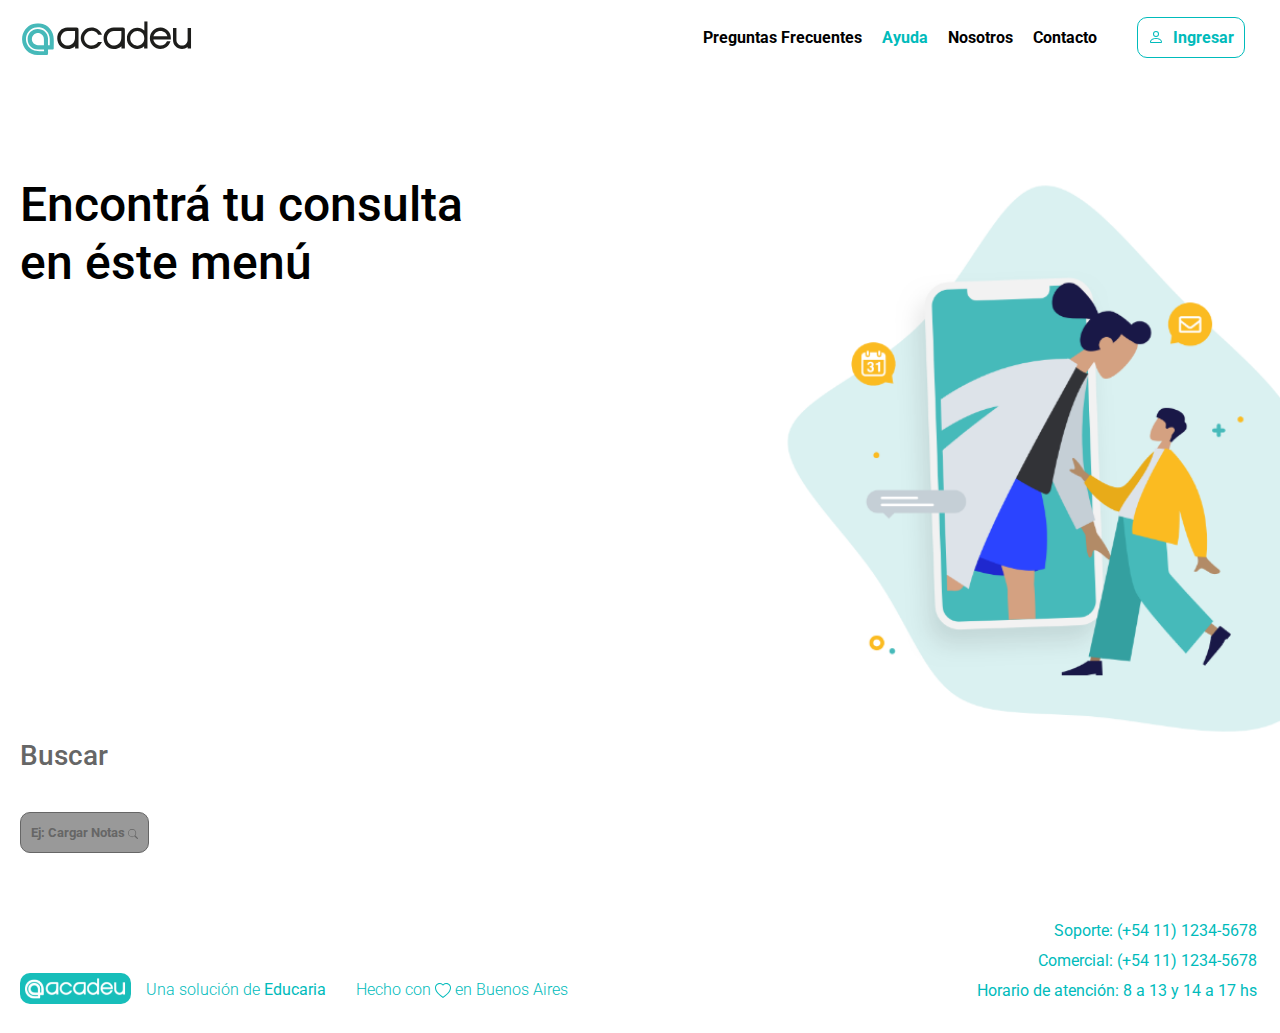
==== pages/ayuda.html @ bf4d594b "repositorio local" ====
<!DOCTYPE html>
    <html lang="es">
    <head>
        <meta charset="UTF-8">
        <meta name="viewport" content="width=device-width, initial-scale=1.0">
        <link href="https://cdn.jsdelivr.net/npm/bootstrap@5.3.3/dist/css/bootstrap.min.css" rel="stylesheet" integrity="sha384-QWTKZyjpPEjISv5WaRU9OFeRpok6YctnYmDr5pNlyT2bRjXh0JMhjY6hW+ALEwIH" crossorigin="anonymous">
        <link rel="stylesheet" href="../css/style.css">
        <title>Acadeu</title>
    </head>
    <body>
    <header>
        <nav class="navegable">
            <div>
                <a href="../index.html">
                    <img src="../assets/isologo-blanco.png" alt="isologo" class="isologo-blanco">
                </a>
            </div>
            <ul>
                <li>
                    <a class="nav-ayuda" href= "./preguntas-frecuentes.html">Preguntas Frecuentes</a>
                </li>
                <li>
                    <a class="nav-ayuda-1" href="./ayuda.html">Ayuda</a>
                </li>
                <li>
                    <a class="nav-ayuda" href="./nosotros.html">Nosotros</a>
                </li>
                <li>
                    <a class="nav-ayuda" href="./contacto.html">Contacto</a>
                </li>
                <li>
                    <a class="ingresar-cont" href="#"><svg xmlns="http://www.w3.org/2000/svg" width="16" height="16" fill="currentColor" class="person-1" viewBox="0 0 16 16">
                        <path d="M8 8a3 3 0 1 0 0-6 3 3 0 0 0 0 6m2-3a2 2 0 1 1-4 0 2 2 0 0 1 4 0m4 8c0 1-1 1-1 1H3s-1 0-1-1 1-4 6-4 6 3 6 4m-1-.004c-.001-.246-.154-.986-.832-1.664C11.516 10.68 10.289 10 8 10s-3.516.68-4.168 1.332c-.678.678-.83 1.418-.832 1.664z"/>
                    </svg> Ingresar</a>
                </li>
            </ul>
        </nav>
    </header>
    <main>
        <section class="main-ayuda">
            <div>
                <h1 class="h1-ayuda">Encontrá tu consulta <br> en éste menú</h1>
            </div>
            <div>
                <img src="../assets/ilustracion-ayuda.png" alt="ilustración ayuda" class="ilustracion-ayuda">
            </div>
        </section>
        <section>
            <div>
                <h3 class="h3-buscar">Buscar</h3>
                <button class="button-opcion-ayuda">Ej: Cargar Notas <svg xmlns="http://www.w3.org/2000/svg" width="16" height="16" fill="currentColor" class="lupa" viewBox="0 0 16 16">
                    <path d="M11.742 10.344a6.5 6.5 0 1 0-1.397 1.398h-.001q.044.06.098.115l3.85 3.85a1 1 0 0 0 1.415-1.414l-3.85-3.85a1 1 0 0 0-.115-.1zM12 6.5a5.5 5.5 0 1 1-11 0 5.5 5.5 0 0 1 11 0"/>
                </svg></button>
            </div>
        </section>
    </main>
    <footer>
        <div class="footer-content">
            <img src="../assets/isologo-acadeu.png" alt="isologo" class="isologo-footer">
            <p class="text-footer">Una solución de <strong>Educaria</strong></p>
            <p class="text-footer">Hecho con <svg xmlns="http://www.w3.org/2000/svg" width="16" height="16" fill="currentColor" class="bi bi-heart" viewBox="0 0 16 16"><path d="m8 2.748-.717-.737C5.6.281 2.514.878 1.4 3.053c-.523 1.023-.641 2.5.314 4.385.92 1.815 2.834 3.989 6.286 6.357 3.452-2.368 5.365-4.542 6.286-6.357.955-1.886.838-3.362.314-4.385C13.486.878 10.4.28 8.717 2.01zM8 15C-7.333 4.868 3.279-3.04 7.824 1.143q.09.083.176.171a3 3 0 0 1 .176-.17C12.72-3.042 23.333 4.867 8 15"/></svg> en Buenos Aires</p>
        </div>
        <div>
            <li class="li-1">Soporte: (+54 11) 1234-5678</li>
            <li class="li-1">Comercial: (+54 11) 1234-5678</li>
            <li class="last-li">Horario de atención: 8 a 13 y 14 a 17 hs<li>
        </div>
            <script src="https://cdn.jsdelivr.net/npm/bootstrap@5.3.3/dist/js/bootstrap.bundle.min.js" integrity="sha384-YvpcrYf0tY3lHB60NNkmXc5s9fDVZLESaAA55NDzOxhy9GkcIdslK1eN7N6jIeHz" crossorigin="anonymous"></script>
    </footer>
    </body>
    </html>
---- css/style.css ----
/* ------ GOOGLE FONTS ------ */
@import url('https://fonts.googleapis.com/css2?family=Roboto:ital,wght@0,100;0,300;0,400;0,500;0,700;0,900;1,100;1,300;1,400;1,500;1,700;1,900&display=swap');
/* ------ RESET  ------ */
* {
    margin: 0;
    padding: 0;
    box-sizing: border-box;
}
html {
    font-size: 62,5%;
}
/* ------ BODY  ------ */
body {
    font-family: "Roboto", sans-serif;
}
/* ------ NAVBAR  ------ */
nav{
    display: flex;
    justify-content: space-between;
    align-items: center;
    background-color: #00bbbb;
}
.isologo-home {
    margin-top: 15px;
    border-radius: 10px;
    margin-left: 15px;
    width: 170px;
    align-self:start;
    margin-top: auto;
}
ul {
    list-style: none;
    display: flex;
    justify-content: center;
    align-items:center;
    margin: 5px;
    margin-left: auto;
}
li {
    List-style-type: none;
    font-family: "Roboto", sans-serif;
    font-weight:bold;
    font-style: normal;
    Font-size: 1rem;
}
ul li{
    padding: 10px;
}
ul li a{
    text-decoration: none;
    color: #fff;
}
.nav:hover > a {
    color: #B2D9D8;
}
.button-ingresar{
    border: 1px solid #fff;
    border-radius: 10px;
    padding: 10px;
    margin: 20px;
}
.person {
    margin-right: 8px;
    margin-bottom: 4.5px;
}
.button-ingresar:hover{
    color:#fff;
    background-color: #B2D9D8;
}
/* ------ FIN NAVBAR  ------ */
/* ------ BACKGROUND  ------ */
.wave-content {
    background-image: url("../assets/background-wave.png");
    height: 510px;
    display: flex;
    background-repeat: no-repeat;
    background-size:cover;
    justify-content: space-between;
    flex-wrap: wrap;
}
.ilustracion-home {
    margin-top: 154px;
}
h1 {
    font-size: 3rem;
    Color: white;
    Font-family: "Roboto", sans-serif;
    Font-style: normal;
    Font-size: 3rem;
}
.titulo-h1 {
    align-self:center;
    margin-top: 50px;
    margin-left: 30px;
}
p {
    font-family: "Roboto", sans-serif;
    font-weight: 300;
    font-style: normal;
    Font-size: 2rem;
    Color: white;
}
.texto-2 {
    align-self:flex-end;
    margin-left: 30px;
}
.text-button-content {
    display: flex;
    flex-direction: column;
    align-items: flex-start;
    justify-content: space-evenly;
}
.text-body {
    color: #000000;
    font-size: 2rem;
    margin-top: 120px;
    margin-left: 20px;
}
.button-demo {
    background-color: #00BBBB;
    border: 1px solid #fff;
    border-radius: 10px;
    padding: 10px;
    margin-top: 30px;
    margin-left: 20px;
    color: #fff;
    font-weight: bolder;
    font-size: 1rem;
}
.button-demo:hover {
    color:#fff;
    background-color: #B2D9D8;
}
/* ------ FIN BACKGROUND ------ */
/* ------ FOOTER ------ */
footer {
    font-family: "Roboto", sans-serif;
    font-weight: 300;
    font-style: normal;
    Font-size: 1rem;
    Color: #00BBBB;
    display: flex;
    align-items: center;
    justify-content: space-between;
}
.footer-content {
    display: flex;
    flex-direction: row;
    align-items: center;
    justify-content: space-evenly;
}
.isologo-footer {
    border-radius: 10px;
    margin-top: 40px;
    margin-left: 20px;
}
.text-footer {
    color: #00BBBB;
    font-size:medium;
    margin-top: 60px;
    padding: 15px;
}
.li-1 {
    color:#00BBBB;
    font-weight: normal;
    text-align: right;
    padding: 3px;
    margin-right: 20px;
}
.last-li {
    color:#00BBBB;
    font-weight: normal;
    text-align: right;
    padding: 3px;
    margin-right: 20px;
    margin-bottom: 15px;
}
/* ------ SECTION CONTACTO ------ */
/* ------ NAVBAR ------ */
.navegable{
    display: flex;
    justify-content: space-between;
    align-items: center;
    background:none;
}
.isologo-blanco {
    margin: 20px;
}
.nav-contacto {
    color: #000;
}
.nav-contacto:hover{
    color: #B2D9D8;
}
.nav-contacto-1 {
    color: #00BBBB;
}
.ingresar-cont {
    border: 1px solid #00BBBB;
    border-radius: 10px;
    padding: 10px;
    margin: 20px;
    color:#00BBBB;
}
.person-1 {
    margin-bottom: 4.5px;
    margin-right: 5px;
}
.ingresar-cont:hover{
    background-color: #B2D9D8;
}
/* ------ FIN NAVBAR ------ */
.main-content {
    display: flex;
    flex-direction: column;
    align-items: flex-start;
    justify-content: space-between;
    flex-wrap: wrap;
    width: 50%;
}
.titulos-contacto {
    display: flex;
    flex-direction: column;
    align-items:flex-start;
}
.titulo-cont {
    color: #000;
    margin-top: 100px;
    margin-left: 20px;
}
.img-content {
    display: flex;
    flex-direction: column;
    align-items: flex-end;
    height: 80%;
}
.motivo {
    font-size: 2rem;
    color:#666;
    padding: 20px;
    margin-top: 100px;
}
.button-opcion {
    background-color: #999999;
    border: 1px solid #666;
    border-radius: 10px;
    padding: 10px;
    color: #666;
    font-weight: bolder;
    font-size: 0.8rem;
    margin-left: 20px;
    margin-bottom: 50px;
}
/* ------ SECTION FAQ ------ */
/* ------ NAVBAR ------ */
.nav-faq {
    color: #00BBBB;
}
.nav-faq-1 {
    color: #000;
}
.nav-faq-1:hover{
    color: #B2D9D8;
}
/* ------ FIN NAVBAR ------ */
.main-faq {
    display: flex;
    flex-direction: column;
}
.h1-faq {
    color: #000;
    margin-top: 100px;
    margin-left: 20px;
}
.h2-faq {
    color: #00BBBB;
    font-size: 2rem;
    margin-top: 30px;
    margin-left: 20px;
}
.ilustracion-content {
    display: flex;
    flex-direction: column;
    align-items: flex-end;
}
.ilustracion-faq {
    height: 600px;
    margin-right: 50px;
}
.ol-content {
    margin-top: 80px;
    margin-bottom: 70px;
    padding: 20px;
}
ol {
    font-family: "Roboto", sans-serif;
    font: weight 300px;
    font-style:normal;
    Font-size: 1.5rem;
    Color: black;
    padding-left: 0;
}
.plus-circle {
    color: #00BBBB;
}
/* ------ SECTION NOSOTROS ------ */
/* ------ NAVBAR ------ */
.main-nosotros {
    display: flex;
    background-size:cover;
    justify-content: space-between;
    flex-wrap: wrap;
}
.nav-nosotros {
    color: #000;
}
.nav-nosotros:hover{
    color: #B2D9D8;
}
.nav-nosotros-1 {
    color: #00BBBB;
}
/* ------ FIN NAVBAR ------ */
.h1-nosotros {
    color: #000;
    margin-top: 100px;
    margin-left: 20px;
}
.h2-color {
    color: #00BBBB;
    margin-left: 20px;
    padding-top: 30px;
}
.p-nosotros {
    color: #000;
    font-size: 1.3rem;
    margin-left: 20px;
    margin-bottom: 50px;
}
/* ------ SECTION AYUDA ------ */
/* ------ NAVBAR ------ */
.nav-ayuda {
    color: #000;
}
.nav-ayuda:hover{
    color: #B2D9D8;
}
.nav-ayuda-1 {
    color: #00BBBB;
}
/* ------ FIN NAVBAR ------ */
.main-ayuda {
    display: flex;
    background-size:cover;
    justify-content: space-between;
    flex-wrap: wrap;
}
.h1-ayuda {
    color: #000;
    margin-top: 100px;
    margin-left: 20px;
}
.h3-buscar {
    color: #666;
    margin-bottom: 40px;
    margin-left: 20px;
}
.ilustracion-ayuda {
    margin-top: 100px;
    width: 500px;
}
.button-opcion-ayuda {
    background-color: #999999;
    border: 1px solid #666;
    border-radius: 10px;
    padding: 10px;
    color: #666;
    font-weight: bolder;
    font-size: 0.8rem;
    margin-left: 20px;
    margin-bottom: 50px;
}
.lupa {
    width: 10px;
    height: 10px;
}
/* ------ FIN SECCIONES ------ */
/* ------ MEDIA QUERY HOME ------ */
/* ------ MEDIA QUERY FAQ ------ */
/* ------ MEDIA QUERY NOSOTROS ------ */
/* ------ MEDIA QUERY CONTACTO ------ */
.navegable {
    grid-area: nav;
}
.grid-main {
    grid-area: main;
}
.row-footer {
    grid-area: footer;
}
.layout-contacto {
    display: grid;
    width: 100%;
    height: 100vh;
}
@media screen and (min-width: 320px) and (max-width: 767){
    .layout-contacto {
    grid-template-columns: 1fr;
    grid-template-rows: 1fr 3fr 1fr;
    grid-template-areas:
    "nav"
    "main"
    "footer";
}
}
@media screen and (min-width: 768px) and (max-width: 1023){
    .layout-contacto {
    grid-template-columns: 1fr 1fr;
    grid-template-rows: 1fr 1fr 1fr;
    grid-area:
    "nav"
    "main"
    "footer";
}
}
@media screen and (min-width: 1024px){
    .layout-contacto {
    grid-template-columns: 1fr 1fr;
    grid-template-rows: 1fr 1fr 1fr;
    grid-area:
    "nav"
    "main"
    "footer";
}
}
/* ------ MEDIA QUERY AYUDA ------ */
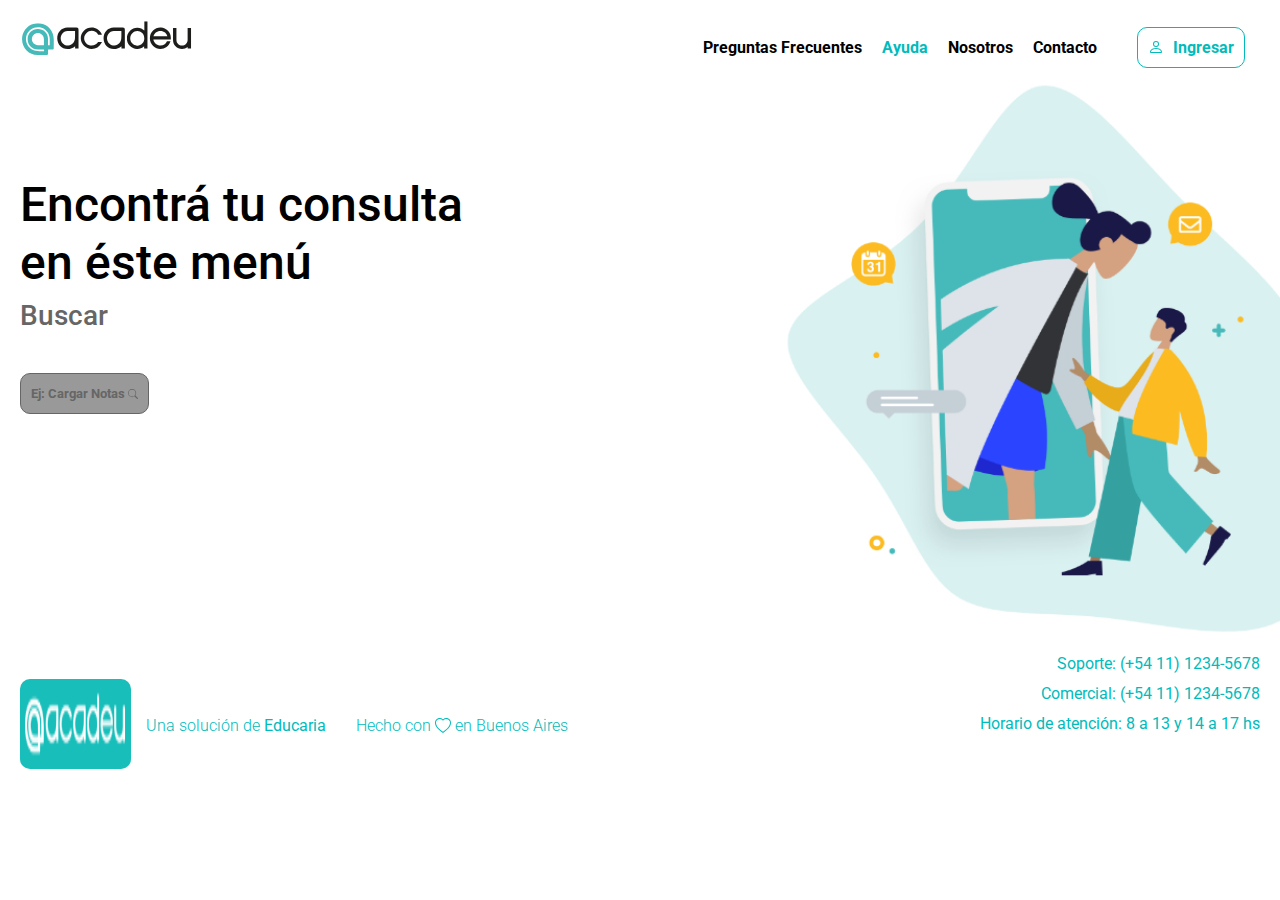
==== commit dcef03c0: "ajustes" ====
--- a/pages/ayuda.html
+++ b/pages/ayuda.html
@@ -1,71 +1,68 @@
-    <!DOCTYPE html>
-    <html lang="es">
-    <head>
-        <meta charset="UTF-8">
-        <meta name="viewport" content="width=device-width, initial-scale=1.0">
-        <link href="https://cdn.jsdelivr.net/npm/bootstrap@5.3.3/dist/css/bootstrap.min.css" rel="stylesheet" integrity="sha384-QWTKZyjpPEjISv5WaRU9OFeRpok6YctnYmDr5pNlyT2bRjXh0JMhjY6hW+ALEwIH" crossorigin="anonymous">
-        <link rel="stylesheet" href="../css/style.css">
-        <title>Acadeu</title>
-    </head>
-    <body>
-    <header>
-        <nav class="navegable">
-            <div>
-                <a href="../index.html">
-                    <img src="../assets/isologo-blanco.png" alt="isologo" class="isologo-blanco">
-                </a>
+        <!DOCTYPE html>
+        <html lang="es">
+        <head>
+            <meta charset="UTF-8">
+            <meta name="viewport" content="width=device-width, initial-scale=1.0">
+            <link href="https://cdn.jsdelivr.net/npm/bootstrap@5.3.3/dist/css/bootstrap.min.css" rel="stylesheet" integrity="sha384-QWTKZyjpPEjISv5WaRU9OFeRpok6YctnYmDr5pNlyT2bRjXh0JMhjY6hW+ALEwIH" crossorigin="anonymous">
+            <link rel="stylesheet" href="../css/style.css">
+            <title>Acadeu</title>
+        </head>
+        <body>
+        <header>
+            <nav class="navegable">
+                <div>
+                    <a href="../index.html">
+                        <img src="../assets/isologo-blanco.png" alt="isologo" class="isologo-blanco">
+                    </a>
+                </div>
+                <ul>
+                    <li>
+                        <a class="nav-ayuda" href= "./preguntas-frecuentes.html">Preguntas Frecuentes</a>
+                    </li>
+                    <li>
+                        <a class="nav-ayuda-1" href="./ayuda.html">Ayuda</a>
+                    </li>
+                    <li>
+                        <a class="nav-ayuda" href="./nosotros.html">Nosotros</a>
+                    </li>
+                    <li>
+                        <a class="nav-ayuda" href="./contacto.html">Contacto</a>
+                    </li>
+                    <li>
+                        <a class="ingresar-cont" href="#"><svg xmlns="http://www.w3.org/2000/svg" width="16" height="16" fill="currentColor" class="person-1" viewBox="0 0 16 16">
+                            <path d="M8 8a3 3 0 1 0 0-6 3 3 0 0 0 0 6m2-3a2 2 0 1 1-4 0 2 2 0 0 1 4 0m4 8c0 1-1 1-1 1H3s-1 0-1-1 1-4 6-4 6 3 6 4m-1-.004c-.001-.246-.154-.986-.832-1.664C11.516 10.68 10.289 10 8 10s-3.516.68-4.168 1.332c-.678.678-.83 1.418-.832 1.664z"/>
+                        </svg> Ingresar</a>
+                    </li>
+                </ul>
+            </nav>
+        </header>
+        <main class="main-ayuda">
+            <section>
+                <div>
+                    <h1 class="h1-ayuda">Encontrá tu consulta <br> en éste menú</h1>
+                    <h3 class="h3-buscar">Buscar</h3>
+                    <button class="button-opcion-ayuda">Ej: Cargar Notas <svg xmlns="http://www.w3.org/2000/svg" width="16" height="16" fill="currentColor" class="lupa" viewBox="0 0 16 16">
+                        <path d="M11.742 10.344a6.5 6.5 0 1 0-1.397 1.398h-.001q.044.06.098.115l3.85 3.85a1 1 0 0 0 1.415-1.414l-3.85-3.85a1 1 0 0 0-.115-.1zM12 6.5a5.5 5.5 0 1 1-11 0 5.5 5.5 0 0 1 11 0"/>
+                    </svg></button>
+                </div>
+            </section>
+            <section>
+                <div>
+                    <img src="../assets/ilustracion-ayuda.png" alt="ilustración ayuda" class="ilustracion-ayuda">
+                </div>
+            </section>
+        </main>
+        <footer>
+            <div class="footer-content">
+                <img src="../assets/isologo-acadeu.png" alt="isologo" class="isologo-footer">
+                <p class="text-footer">Una solución de <strong>Educaria</strong></p>
+                <p class="text-footer">Hecho con <svg xmlns="http://www.w3.org/2000/svg" width="16" height="16" fill="currentColor" class="bi bi-heart" viewBox="0 0 16 16"><path d="m8 2.748-.717-.737C5.6.281 2.514.878 1.4 3.053c-.523 1.023-.641 2.5.314 4.385.92 1.815 2.834 3.989 6.286 6.357 3.452-2.368 5.365-4.542 6.286-6.357.955-1.886.838-3.362.314-4.385C13.486.878 10.4.28 8.717 2.01zM8 15C-7.333 4.868 3.279-3.04 7.824 1.143q.09.083.176.171a3 3 0 0 1 .176-.17C12.72-3.042 23.333 4.867 8 15"/></svg> en Buenos Aires</p>
             </div>
-            <ul>
-                <li>
-                    <a class="nav-ayuda" href= "./preguntas-frecuentes.html">Preguntas Frecuentes</a>
-                </li>
-                <li>
-                    <a class="nav-ayuda-1" href="./ayuda.html">Ayuda</a>
-                </li>
-                <li>
-                    <a class="nav-ayuda" href="./nosotros.html">Nosotros</a>
-                </li>
-                <li>
-                    <a class="nav-ayuda" href="./contacto.html">Contacto</a>
-                </li>
-                <li>
-                    <a class="ingresar-cont" href="#"><svg xmlns="http://www.w3.org/2000/svg" width="16" height="16" fill="currentColor" class="person-1" viewBox="0 0 16 16">
-                        <path d="M8 8a3 3 0 1 0 0-6 3 3 0 0 0 0 6m2-3a2 2 0 1 1-4 0 2 2 0 0 1 4 0m4 8c0 1-1 1-1 1H3s-1 0-1-1 1-4 6-4 6 3 6 4m-1-.004c-.001-.246-.154-.986-.832-1.664C11.516 10.68 10.289 10 8 10s-3.516.68-4.168 1.332c-.678.678-.83 1.418-.832 1.664z"/>
-                    </svg> Ingresar</a>
-                </li>
-            </ul>
-        </nav>
-    </header>
-    <main>
-        <section class="main-ayuda">
-            <div>
-                <h1 class="h1-ayuda">Encontrá tu consulta <br> en éste menú</h1>
+            <div class="li-content">
+                <li class="li-1">Soporte: (+54 11) 1234-5678</li>
+                <li class="li-1">Comercial: (+54 11) 1234-5678</li>
+                <li class="li-1">Horario de atención: 8 a 13 y 14 a 17 hs<li>
             </div>
-            <div>
-                <img src="../assets/ilustracion-ayuda.png" alt="ilustración ayuda" class="ilustracion-ayuda">
-            </div>
-        </section>
-        <section>
-            <div>
-                <h3 class="h3-buscar">Buscar</h3>
-                <button class="button-opcion-ayuda">Ej: Cargar Notas <svg xmlns="http://www.w3.org/2000/svg" width="16" height="16" fill="currentColor" class="lupa" viewBox="0 0 16 16">
-                    <path d="M11.742 10.344a6.5 6.5 0 1 0-1.397 1.398h-.001q.044.06.098.115l3.85 3.85a1 1 0 0 0 1.415-1.414l-3.85-3.85a1 1 0 0 0-.115-.1zM12 6.5a5.5 5.5 0 1 1-11 0 5.5 5.5 0 0 1 11 0"/>
-                </svg></button>
-            </div>
-        </section>
-    </main>
-    <footer>
-        <div class="footer-content">
-            <img src="../assets/isologo-acadeu.png" alt="isologo" class="isologo-footer">
-            <p class="text-footer">Una solución de <strong>Educaria</strong></p>
-            <p class="text-footer">Hecho con <svg xmlns="http://www.w3.org/2000/svg" width="16" height="16" fill="currentColor" class="bi bi-heart" viewBox="0 0 16 16"><path d="m8 2.748-.717-.737C5.6.281 2.514.878 1.4 3.053c-.523 1.023-.641 2.5.314 4.385.92 1.815 2.834 3.989 6.286 6.357 3.452-2.368 5.365-4.542 6.286-6.357.955-1.886.838-3.362.314-4.385C13.486.878 10.4.28 8.717 2.01zM8 15C-7.333 4.868 3.279-3.04 7.824 1.143q.09.083.176.171a3 3 0 0 1 .176-.17C12.72-3.042 23.333 4.867 8 15"/></svg> en Buenos Aires</p>
-        </div>
-        <div>
-            <li class="li-1">Soporte: (+54 11) 1234-5678</li>
-            <li class="li-1">Comercial: (+54 11) 1234-5678</li>
-            <li class="last-li">Horario de atención: 8 a 13 y 14 a 17 hs<li>
-        </div>
-            <script src="https://cdn.jsdelivr.net/npm/bootstrap@5.3.3/dist/js/bootstrap.bundle.min.js" integrity="sha384-YvpcrYf0tY3lHB60NNkmXc5s9fDVZLESaAA55NDzOxhy9GkcIdslK1eN7N6jIeHz" crossorigin="anonymous"></script>
-    </footer>
-    </body>
-    </html>+        </footer>
+        </body>
+        </html>--- a/css/style.css
+++ b/css/style.css
@@ -50,7 +50,7 @@
     text-decoration: none;
     color: #fff;
 }
-.nav:hover > a {
+.nav:hover {
     color: #B2D9D8;
 }
 .button-ingresar{
@@ -67,7 +67,6 @@
     color:#fff;
     background-color: #B2D9D8;
 }
-/* ------ FIN NAVBAR  ------ */
 /* ------ BACKGROUND  ------ */
 .wave-content {
     background-image: url("../assets/background-wave.png");
@@ -131,7 +130,6 @@
     color:#fff;
     background-color: #B2D9D8;
 }
-/* ------ FIN BACKGROUND ------ */
 /* ------ FOOTER ------ */
 footer {
     font-family: "Roboto", sans-serif;
@@ -145,6 +143,10 @@
 }
 .footer-content {
     display: flex;
+    flex-wrap: wrap;
+}
+.footer-secondary {
+    display: flex;
     flex-direction: row;
     align-items: center;
     justify-content: space-evenly;
@@ -160,20 +162,17 @@
     margin-top: 60px;
     padding: 15px;
 }
+.li-content {
+    display: flex;
+    flex-direction: column;
+    align-items: flex-end;
+    justify-content: space-between;
+}
 .li-1 {
     color:#00BBBB;
     font-weight: normal;
-    text-align: right;
-    padding: 3px;
-    margin-right: 20px;
-}
-.last-li {
-    color:#00BBBB;
-    font-weight: normal;
-    text-align: right;
-    padding: 3px;
-    margin-right: 20px;
-    margin-bottom: 15px;
+    text-align: center;
+    margin: 3px 20px;
 }
 /* ------ SECTION CONTACTO ------ */
 /* ------ NAVBAR ------ */
@@ -212,27 +211,17 @@
 /* ------ FIN NAVBAR ------ */
 .main-content {
     display: flex;
-    flex-direction: column;
-    align-items: flex-start;
-    justify-content: space-between;
-    flex-wrap: wrap;
-    width: 50%;
-}
-.titulos-contacto {
-    display: flex;
-    flex-direction: column;
-    align-items:flex-start;
+    flex-direction: row; 
+    flex-wrap: wrap;
+    justify-content: space-between;
 }
 .titulo-cont {
     color: #000;
     margin-top: 100px;
     margin-left: 20px;
 }
-.img-content {
-    display: flex;
-    flex-direction: column;
-    align-items: flex-end;
-    height: 80%;
+.ilustracion-contacto {
+    height: 600px;
 }
 .motivo {
     font-size: 2rem;
@@ -251,6 +240,9 @@
     margin-left: 20px;
     margin-bottom: 50px;
 }
+.button-opcion:hover {
+    color: #bbbbbb;
+}
 /* ------ SECTION FAQ ------ */
 /* ------ NAVBAR ------ */
 .nav-faq {
@@ -265,7 +257,9 @@
 /* ------ FIN NAVBAR ------ */
 .main-faq {
     display: flex;
-    flex-direction: column;
+    flex-direction: row;
+    flex-wrap: wrap;
+    justify-content: space-between;
 }
 .h1-faq {
     color: #000;
@@ -280,12 +274,12 @@
 }
 .ilustracion-content {
     display: flex;
-    flex-direction: column;
-    align-items: flex-end;
+    flex-direction: row;
+    justify-content: end;
 }
 .ilustracion-faq {
     height: 600px;
-    margin-right: 50px;
+    margin-top: 50px;
 }
 .ol-content {
     margin-top: 80px;
@@ -294,13 +288,24 @@
 }
 ol {
     font-family: "Roboto", sans-serif;
-    font: weight 300px;
     font-style:normal;
     Font-size: 1.5rem;
-    Color: black;
+    Color: #000000;
     padding-left: 0;
 }
+li {
+    margin-top: 20px;
+}
+.a-2 {
+    text-decoration: none;
+    color: #000;
+    font-size: 1.5rem;
+    font-weight:normal;
+}
 .plus-circle {
+    color: #00BBBB;
+}
+.uno {
     color: #00BBBB;
 }
 /* ------ SECTION NOSOTROS ------ */
@@ -351,9 +356,9 @@
 /* ------ FIN NAVBAR ------ */
 .main-ayuda {
     display: flex;
-    background-size:cover;
-    justify-content: space-between;
-    flex-wrap: wrap;
+    flex-direction: row; 
+    flex-wrap: wrap;
+    justify-content: space-between;
 }
 .h1-ayuda {
     color: #000;
@@ -366,8 +371,8 @@
     margin-left: 20px;
 }
 .ilustracion-ayuda {
-    margin-top: 100px;
     width: 500px;
+
 }
 .button-opcion-ayuda {
     background-color: #999999;
@@ -380,57 +385,88 @@
     margin-left: 20px;
     margin-bottom: 50px;
 }
+.button-opcion-ayuda:hover {
+    color: #bbbbbb;
+}
 .lupa {
     width: 10px;
     height: 10px;
 }
 /* ------ FIN SECCIONES ------ */
 /* ------ MEDIA QUERY HOME ------ */
+@media screen and (min-width: 320px) and (max-width: 767){
+.body {
+    display: block;
+    flex-direction: column;
+    height: auto;
+    margin: auto;
+}
+.isologo-home {
+    width: 100px;
+}
+h1 {
+    font-size: 2rem;
+}
+p {
+    font-size: 1.5rem;
+}
+.text-body {
+    font-size: 1.5rem;
+}
+.ilustracion-home {
+    height: 200px;
+    margin-left: 120px;
+    margin-top: -80px;
+}
+.text-footer {
+    font-size: 0.5rem;
+}
+.li-1 {
+    font-size: 0.9rem;
+}
+
+}
+
+@media screen and (min-width: 768px) and (max-width: 1023){
+.nav-link {
+    color: #fff;
+}
+.nav-link:hover {
+    color: #B2D9D8;
+}
+}
+@media screen and (min-width: 1024px){
+.nav-link {
+    color: #fff;
+}
+.nav-link:hover {
+    color: #B2D9D8;
+}
+}
 /* ------ MEDIA QUERY FAQ ------ */
+@media screen and (min-width: 320px) and (max-width: 767){}
+
+@media screen and (min-width: 768px) and (max-width: 1023){}
+
+@media screen and (min-width: 1024px){}
+
 /* ------ MEDIA QUERY NOSOTROS ------ */
+@media screen and (min-width: 320px) and (max-width: 767){}
+
+@media screen and (min-width: 768px) and (max-width: 1023){}
+
+@media screen and (min-width: 1024px){}
+
 /* ------ MEDIA QUERY CONTACTO ------ */
-.navegable {
-    grid-area: nav;
-}
-.grid-main {
-    grid-area: main;
-}
-.row-footer {
-    grid-area: footer;
-}
-.layout-contacto {
-    display: grid;
-    width: 100%;
-    height: 100vh;
-}
-@media screen and (min-width: 320px) and (max-width: 767){
-    .layout-contacto {
-    grid-template-columns: 1fr;
-    grid-template-rows: 1fr 3fr 1fr;
-    grid-template-areas:
-    "nav"
-    "main"
-    "footer";
-}
-}
-@media screen and (min-width: 768px) and (max-width: 1023){
-    .layout-contacto {
-    grid-template-columns: 1fr 1fr;
-    grid-template-rows: 1fr 1fr 1fr;
-    grid-area:
-    "nav"
-    "main"
-    "footer";
-}
-}
-@media screen and (min-width: 1024px){
-    .layout-contacto {
-    grid-template-columns: 1fr 1fr;
-    grid-template-rows: 1fr 1fr 1fr;
-    grid-area:
-    "nav"
-    "main"
-    "footer";
-}
-}
+@media screen and (min-width: 320px) and (max-width: 767){}
+
+@media screen and (min-width: 768px) and (max-width: 1023){}
+
+@media screen and (min-width: 1024px){}
+
 /* ------ MEDIA QUERY AYUDA ------ */
+@media screen and (min-width: 320px) and (max-width: 767){}
+
+@media screen and (min-width: 768px) and (max-width: 1023){}
+
+@media screen and (min-width: 1024px){}
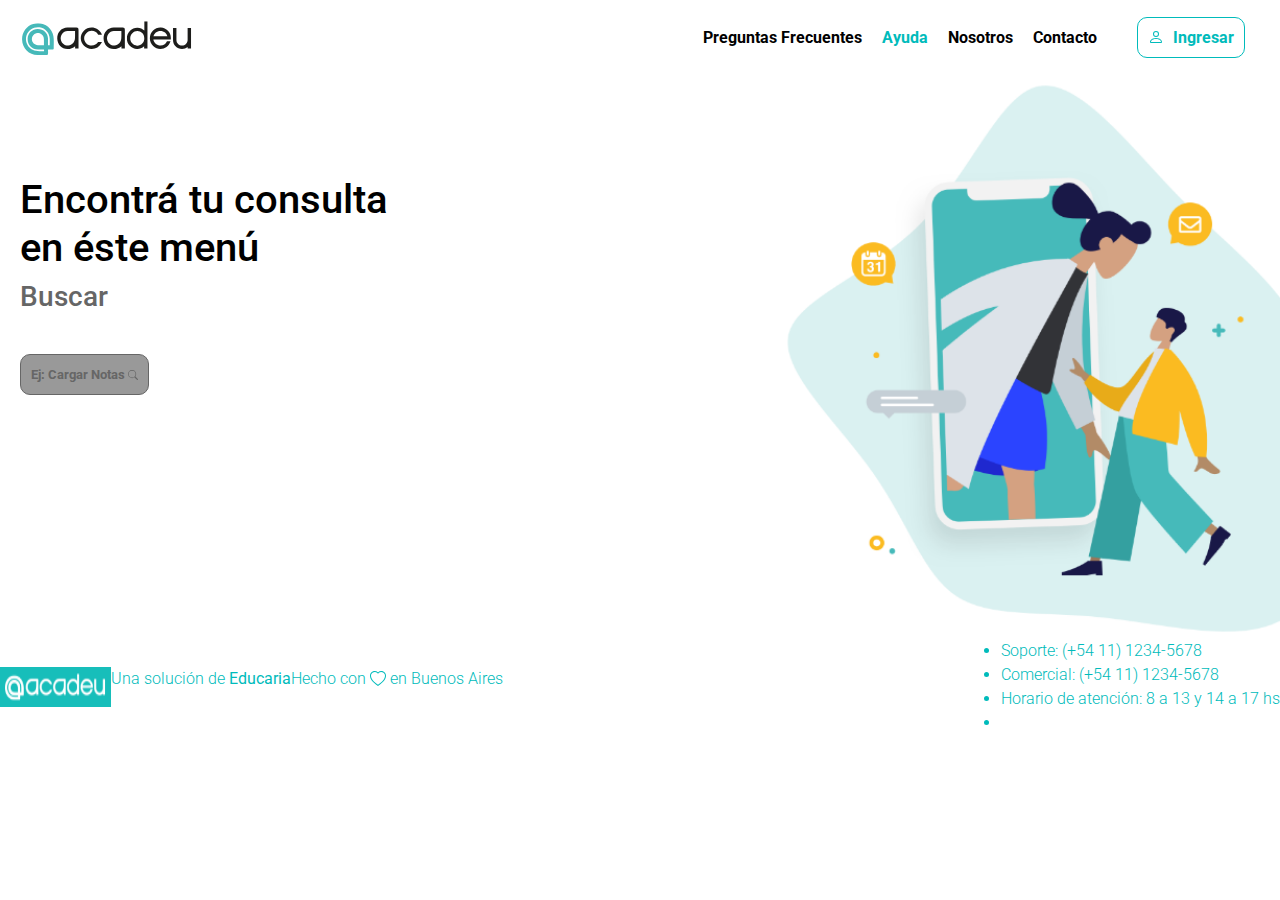
==== commit fcb64c6d: "anidacion sass" ====
--- a/pages/ayuda.html
+++ b/pages/ayuda.html
@@ -4,8 +4,9 @@
             <meta charset="UTF-8">
             <meta name="viewport" content="width=device-width, initial-scale=1.0">
             <link href="https://cdn.jsdelivr.net/npm/bootstrap@5.3.3/dist/css/bootstrap.min.css" rel="stylesheet" integrity="sha384-QWTKZyjpPEjISv5WaRU9OFeRpok6YctnYmDr5pNlyT2bRjXh0JMhjY6hW+ALEwIH" crossorigin="anonymous">
-            <link rel="stylesheet" href="../css/style.css">
+            <link rel="stylesheet" href="../css/styles.css">
             <title>Acadeu</title>
+            <link rel="icon" type="image/png" href="../assets/favicon.png">
         </head>
         <body>
         <header>
@@ -42,7 +43,7 @@
                     <h1 class="h1-ayuda">Encontrá tu consulta <br> en éste menú</h1>
                     <h3 class="h3-buscar">Buscar</h3>
                     <button class="button-opcion-ayuda">Ej: Cargar Notas <svg xmlns="http://www.w3.org/2000/svg" width="16" height="16" fill="currentColor" class="lupa" viewBox="0 0 16 16">
-                        <path d="M11.742 10.344a6.5 6.5 0 1 0-1.397 1.398h-.001q.044.06.098.115l3.85 3.85a1 1 0 0 0 1.415-1.414l-3.85-3.85a1 1 0 0 0-.115-.1zM12 6.5a5.5 5.5 0 1 1-11 0 5.5 5.5 0 0 1 11 0"/>
+                    <path d="M11.742 10.344a6.5 6.5 0 1 0-1.397 1.398h-.001q.044.06.098.115l3.85 3.85a1 1 0 0 0 1.415-1.414l-3.85-3.85a1 1 0 0 0-.115-.1zM12 6.5a5.5 5.5 0 1 1-11 0 5.5 5.5 0 0 1 11 0"/>
                     </svg></button>
                 </div>
             </section>
--- a/css/styles.css
+++ b/css/styles.css
@@ -0,0 +1,395 @@
+/* ------ GOOGLE FONTS ------ */
+@import url("https://fonts.googleapis.com/css2?family=Roboto:ital,wght@0,100;0,300;0,400;0,500;0,700;0,900;1,100;1,300;1,400;1,500;1,700;1,900&display=swap");
+/* ------ RESET  ------ */
+* {
+  margin: 0;
+  padding: 0;
+  box-sizing: border-box;
+}
+
+/* ------ HOME ------ */
+html {
+  font-size: 62, 5%;
+}
+html body {
+  font-family: "Roboto", sans-serif;
+}
+html body nav {
+  display: flex;
+  justify-content: space-between;
+  align-items: center;
+  background-color: #00bbbb;
+}
+html body nav:hover {
+  color: #B2D9D8;
+}
+html body nav .isologo-home {
+  margin-top: 15px;
+  border-radius: 10px;
+  margin-left: 15px;
+  width: 170px;
+  align-self: start;
+  margin-top: auto;
+}
+html body nav ul {
+  list-style: none;
+  display: flex;
+  justify-content: center;
+  align-items: center;
+  margin: 5px;
+  margin-left: auto;
+}
+html body nav li {
+  List-style-type: none;
+  font-family: "Roboto", sans-serif;
+  font-weight: bold;
+  font-style: normal;
+  Font-size: 1rem;
+}
+html body nav ul li {
+  padding: 10px;
+}
+html body nav ul li a {
+  text-decoration: none;
+  color: #fff;
+}
+html body nav .button-ingresar {
+  border: 1px solid #fff;
+  border-radius: 10px;
+  padding: 10px;
+  margin: 20px;
+}
+html body nav .button-ingresar:hover {
+  color: #fff;
+  background-color: #B2D9D8;
+}
+html body nav .person {
+  margin-right: 8px;
+  margin-bottom: 4.5px;
+}
+html body .wave-content {
+  background-image: url("../assets/background-wave.png");
+  height: 510px;
+  display: flex;
+  background-repeat: no-repeat;
+  background-size: cover;
+  justify-content: space-between;
+  flex-wrap: wrap;
+}
+html body .wave-content .ilustracion-home {
+  margin-top: 154px;
+}
+html body .wave-content h1 {
+  font-size: 3rem;
+  Color: #fff;
+  Font-family: "Roboto", sans-serif;
+  Font-style: normal;
+  Font-size: 3rem;
+}
+html body .wave-content .titulo-h1 {
+  align-self: center;
+  margin-top: 50px;
+  margin-left: 30px;
+}
+html body .wave-content p {
+  font-family: "Roboto", sans-serif;
+  font-weight: 300;
+  font-style: normal;
+  Font-size: 2rem;
+  Color: #fff;
+}
+html body .wave-content .texto-2 {
+  align-self: flex-end;
+  margin-left: 30px;
+}
+html body .text-button-content {
+  display: flex;
+  flex-direction: column;
+  align-items: flex-start;
+  justify-content: space-evenly;
+}
+html body .text-button-content .text-body {
+  color: #000000;
+  font-size: 2rem;
+  margin-top: 120px;
+  margin-left: 20px;
+}
+html body .text-button-content .button-demo {
+  background-color: #00bbbb;
+  border: 1px solid #fff;
+  border-radius: 10px;
+  padding: 10px;
+  margin-top: 30px;
+  margin-left: 20px;
+  color: #fff;
+  font-weight: bolder;
+  font-size: 1rem;
+}
+html body .text-button-content .button-demo:hover {
+  color: #fff;
+  background-color: #B2D9D8;
+}
+html body footer {
+  font-family: "Roboto", sans-serif;
+  font-weight: 300;
+  font-style: normal;
+  Font-size: 1rem;
+  Color: #00bbbb;
+  display: flex;
+  align-items: center;
+  justify-content: space-between;
+}
+html body footer .footer-content {
+  display: flex;
+  flex-wrap: wrap;
+}
+html body footer .footer-secondary {
+  display: flex;
+  flex-direction: row;
+  align-items: center;
+  justify-content: space-evenly;
+}
+html body footer .footer-secondary .isologo-footer {
+  border-radius: 10px;
+  margin-top: 40px;
+  margin-left: 20px;
+}
+html body footer .footer-secondary .text-footer {
+  color: #00bbbb;
+  font-size: medium;
+  margin-top: 60px;
+  padding: 15px;
+}
+html body footer .footer-secondary .li-content {
+  display: flex;
+  flex-direction: column;
+  align-items: flex-end;
+  justify-content: space-between;
+}
+html body footer .footer-secondary .li-1 {
+  color: #00bbbb;
+  font-weight: normal;
+  text-align: center;
+  margin: 3px 20px;
+}
+
+/* ------ PREGUNTAS FRECUENTES ------ */
+.nav-faq {
+  color: #00bbbb;
+}
+
+.nav-faq-1 {
+  color: #000000;
+}
+.nav-faq-1:hover {
+  color: #B2D9D8;
+}
+
+.main-faq {
+  display: flex;
+  flex-direction: row;
+  flex-wrap: wrap;
+  justify-content: space-between;
+}
+.main-faq .h1-faq {
+  color: #000000;
+  margin-top: 100px;
+  margin-left: 20px;
+}
+.main-faq .h2-faq {
+  color: #00bbbb;
+  font-size: 2rem;
+  margin-top: 30px;
+  margin-left: 20px;
+}
+.main-faq .ol-content {
+  margin-top: 80px;
+  margin-bottom: 70px;
+  padding: 20px;
+}
+.main-faq .ol-content ol {
+  font-family: "Roboto", sans-serif;
+  font-style: normal;
+  Font-size: 1.5rem;
+  Color: #000000;
+  padding-left: 0;
+}
+.main-faq .ol-content li {
+  margin-top: 20px;
+}
+.main-faq .ol-content .a-2 {
+  text-decoration: none;
+  color: #000000;
+  font-size: 1.5rem;
+  font-weight: normal;
+}
+.main-faq .ol-content .plus-circle {
+  color: #00bbbb;
+}
+.main-faq .ol-content .uno {
+  color: #00bbbb;
+}
+.main-faq .ilustracion-content {
+  display: flex;
+  flex-direction: row;
+  justify-content: end;
+}
+.main-faq .ilustracion-content .ilustracion-faq {
+  height: 600px;
+  margin-top: 50px;
+}
+
+/* ------ NOSOTROS ------ */
+.nav-nosotros {
+  color: #000000;
+}
+.nav-nosotros:hover {
+  color: #B2D9D8;
+}
+
+.nav-nosotros-1 {
+  color: #00bbbb;
+}
+
+.main-nosotros {
+  display: flex;
+  background-size: cover;
+  justify-content: space-between;
+  flex-wrap: wrap;
+}
+.main-nosotros .h1-nosotros {
+  color: #000000;
+  margin-top: 100px;
+  margin-left: 20px;
+}
+.main-nosotros .h2-color {
+  color: #00bbbb;
+  margin-left: 20px;
+  padding-top: 30px;
+}
+
+.p-nosotros {
+  color: #000000;
+  font-size: 1.3rem;
+  margin-left: 20px;
+  margin-bottom: 50px;
+}
+
+/* ------ CONTACTO ------ */
+.navegable {
+  display: flex;
+  justify-content: space-between;
+  align-items: center;
+  background: none;
+}
+.navegable .isologo-blanco {
+  margin: 20px;
+}
+.navegable .nav-contacto {
+  color: #000000;
+}
+.navegable .nav-contacto:hover {
+  color: #B2D9D8;
+}
+.navegable .nav-contacto-1 {
+  color: #00bbbb;
+}
+.navegable .ingresar-cont {
+  border: 1px solid #00bbbb;
+  border-radius: 10px;
+  padding: 10px;
+  margin: 20px;
+  color: #00bbbb;
+}
+.navegable .ingresar-cont:hover {
+  background-color: #B2D9D8;
+}
+.navegable .person-1 {
+  margin-bottom: 4.5px;
+  margin-right: 5px;
+}
+
+.main-content {
+  display: flex;
+  flex-direction: row;
+  flex-wrap: wrap;
+  justify-content: space-between;
+}
+.main-content .titulo-cont {
+  color: #000000;
+  margin-top: 100px;
+  margin-left: 20px;
+}
+.main-content .motivo {
+  font-size: 2rem;
+  color: #666;
+  padding: 20px;
+  margin-top: 100px;
+}
+.main-content .button-opcion {
+  background-color: #999999;
+  border: 1px solid #666;
+  border-radius: 10px;
+  padding: 10px;
+  color: #666;
+  font-weight: bolder;
+  font-size: 0.8rem;
+  margin-left: 20px;
+  margin-bottom: 50px;
+}
+.main-content .button-opcion:hover {
+  color: #bbbbbb;
+}
+.main-content .ilustracion-contacto {
+  height: 600px;
+}
+
+/* ------ AYUDA ------ */
+.nav-ayuda {
+  color: #000000;
+}
+.nav-ayuda:hover {
+  color: #B2D9D8;
+}
+
+.nav-ayuda-1 {
+  color: #00bbbb;
+}
+
+.main-ayuda {
+  display: flex;
+  flex-direction: row;
+  flex-wrap: wrap;
+  justify-content: space-between;
+}
+.main-ayuda .h1-ayuda {
+  color: #000000;
+  margin-top: 100px;
+  margin-left: 20px;
+}
+.main-ayuda .h3-buscar {
+  color: #666;
+  margin-bottom: 40px;
+  margin-left: 20px;
+}
+.main-ayuda .lupa {
+  width: 10px;
+  height: 10px;
+}
+.main-ayuda .ilustracion-ayuda {
+  width: 500px;
+}
+.main-ayuda .button-opcion-ayuda {
+  background-color: #999999;
+  border: 1px solid #666;
+  border-radius: 10px;
+  padding: 10px;
+  color: #666;
+  font-weight: bolder;
+  font-size: 0.8rem;
+  margin-left: 20px;
+  margin-bottom: 50px;
+}
+.main-ayuda .button-opcion-ayuda:hover {
+  color: #bbbbbb;
+}/*# sourceMappingURL=styles.css.map */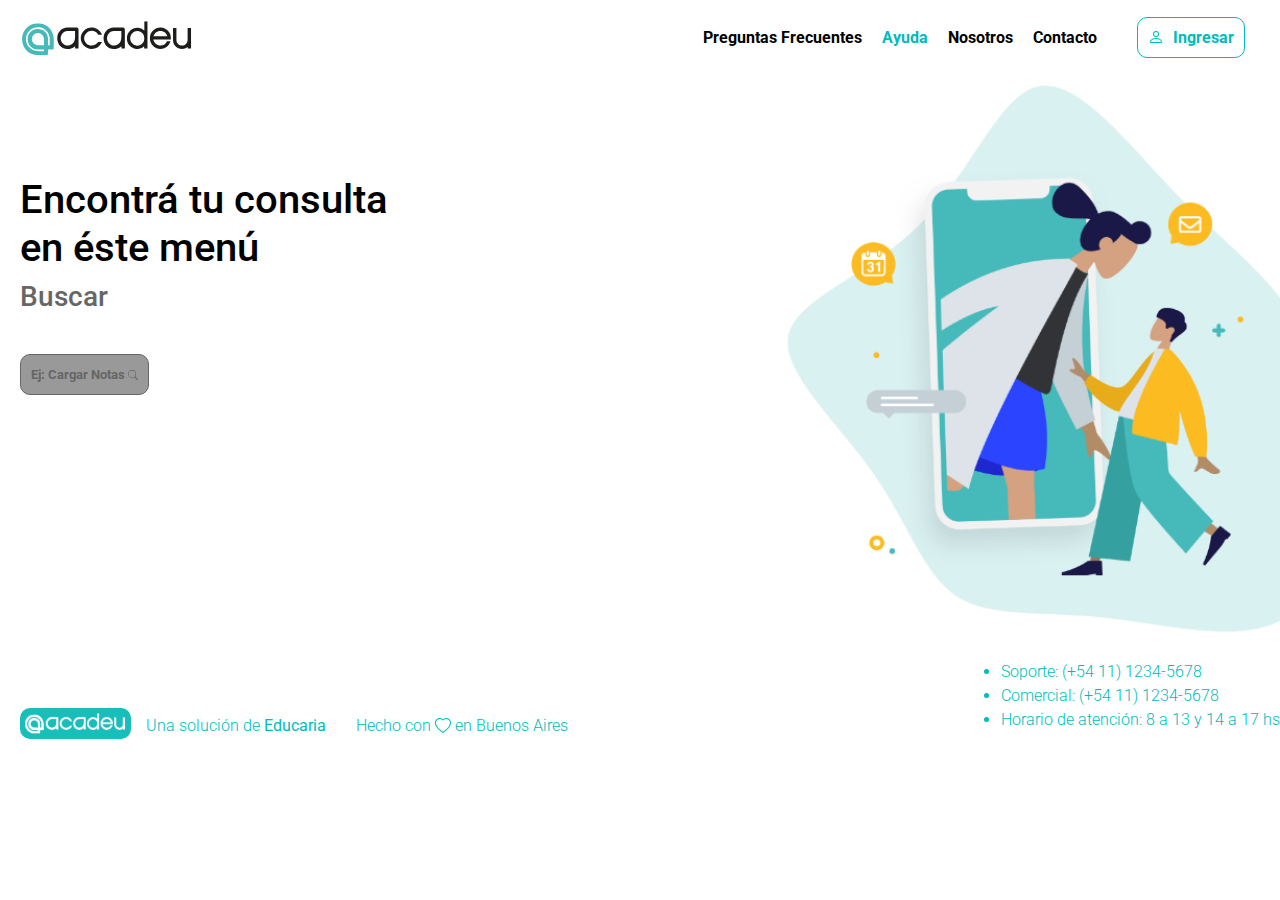
==== commit 01081f75: "ajustes varios" ====
--- a/pages/ayuda.html
+++ b/pages/ayuda.html
@@ -53,16 +53,18 @@
                 </div>
             </section>
         </main>
-        <footer>
-            <div class="footer-content">
+        <footer class="footer-content">
+            <div class="footer-secondary">
                 <img src="../assets/isologo-acadeu.png" alt="isologo" class="isologo-footer">
                 <p class="text-footer">Una solución de <strong>Educaria</strong></p>
                 <p class="text-footer">Hecho con <svg xmlns="http://www.w3.org/2000/svg" width="16" height="16" fill="currentColor" class="bi bi-heart" viewBox="0 0 16 16"><path d="m8 2.748-.717-.737C5.6.281 2.514.878 1.4 3.053c-.523 1.023-.641 2.5.314 4.385.92 1.815 2.834 3.989 6.286 6.357 3.452-2.368 5.365-4.542 6.286-6.357.955-1.886.838-3.362.314-4.385C13.486.878 10.4.28 8.717 2.01zM8 15C-7.333 4.868 3.279-3.04 7.824 1.143q.09.083.176.171a3 3 0 0 1 .176-.17C12.72-3.042 23.333 4.867 8 15"/></svg> en Buenos Aires</p>
             </div>
-            <div class="li-content">
-                <li class="li-1">Soporte: (+54 11) 1234-5678</li>
-                <li class="li-1">Comercial: (+54 11) 1234-5678</li>
-                <li class="li-1">Horario de atención: 8 a 13 y 14 a 17 hs<li>
+            <div>
+                <ul class="li-content">
+                    <li class="li-1">Soporte: (+54 11) 1234-5678</li>
+                    <li class="li-1">Comercial: (+54 11) 1234-5678</li>
+                    <li class="li-1">Horario de atención: 8 a 13 y 14 a 17 hs</li>
+                </ul>
             </div>
         </footer>
         </body>
--- a/css/styles.css
+++ b/css/styles.css
@@ -7,6 +7,51 @@
   box-sizing: border-box;
 }
 
+footer {
+  font-family: "Roboto", sans-serif;
+  font-weight: 300;
+  font-style: normal;
+  Font-size: 1rem;
+  Color: #00bbbb;
+  display: flex;
+  align-items: center;
+  justify-content: space-between;
+}
+footer .footer-content {
+  display: flex;
+  flex-wrap: wrap;
+}
+footer .footer-secondary {
+  display: flex;
+  flex-direction: row;
+  align-items: center;
+  justify-content: space-evenly;
+}
+footer .footer-secondary .isologo-footer {
+  border-radius: 10px;
+  margin-top: 40px;
+  margin-left: 20px;
+}
+footer .footer-secondary .text-footer {
+  color: #00bbbb;
+  font-size: medium;
+  margin-top: 60px;
+  padding: 15px;
+}
+footer .footer-secondary .li-content {
+  display: flex;
+  flex-direction: column;
+  align-items: flex-end;
+  justify-content: space-between;
+  list-style: none;
+}
+footer .footer-secondary .li-1 {
+  color: #00bbbb;
+  font-weight: normal;
+  text-align: center;
+  margin: 3px 20px;
+}
+
 /* ------ HOME ------ */
 html {
   font-size: 62, 5%;
@@ -53,6 +98,12 @@
   text-decoration: none;
   color: #fff;
 }
+html body nav .nav-link {
+  color: #fff;
+}
+html body nav .nav-link:hover {
+  color: #B2D9D8;
+}
 html body nav .button-ingresar {
   border: 1px solid #fff;
   border-radius: 10px;
@@ -126,51 +177,8 @@
   font-size: 1rem;
 }
 html body .text-button-content .button-demo:hover {
-  color: #fff;
+  color: #666;
   background-color: #B2D9D8;
-}
-html body footer {
-  font-family: "Roboto", sans-serif;
-  font-weight: 300;
-  font-style: normal;
-  Font-size: 1rem;
-  Color: #00bbbb;
-  display: flex;
-  align-items: center;
-  justify-content: space-between;
-}
-html body footer .footer-content {
-  display: flex;
-  flex-wrap: wrap;
-}
-html body footer .footer-secondary {
-  display: flex;
-  flex-direction: row;
-  align-items: center;
-  justify-content: space-evenly;
-}
-html body footer .footer-secondary .isologo-footer {
-  border-radius: 10px;
-  margin-top: 40px;
-  margin-left: 20px;
-}
-html body footer .footer-secondary .text-footer {
-  color: #00bbbb;
-  font-size: medium;
-  margin-top: 60px;
-  padding: 15px;
-}
-html body footer .footer-secondary .li-content {
-  display: flex;
-  flex-direction: column;
-  align-items: flex-end;
-  justify-content: space-between;
-}
-html body footer .footer-secondary .li-1 {
-  color: #00bbbb;
-  font-weight: normal;
-  text-align: center;
-  margin: 3px 20px;
 }
 
 /* ------ PREGUNTAS FRECUENTES ------ */
@@ -207,12 +215,13 @@
   margin-bottom: 70px;
   padding: 20px;
 }
-.main-faq .ol-content ol {
+.main-faq .ol-content ul {
   font-family: "Roboto", sans-serif;
   font-style: normal;
   Font-size: 1.5rem;
   Color: #000000;
   padding-left: 0;
+  list-style: none;
 }
 .main-faq .ol-content li {
   margin-top: 20px;
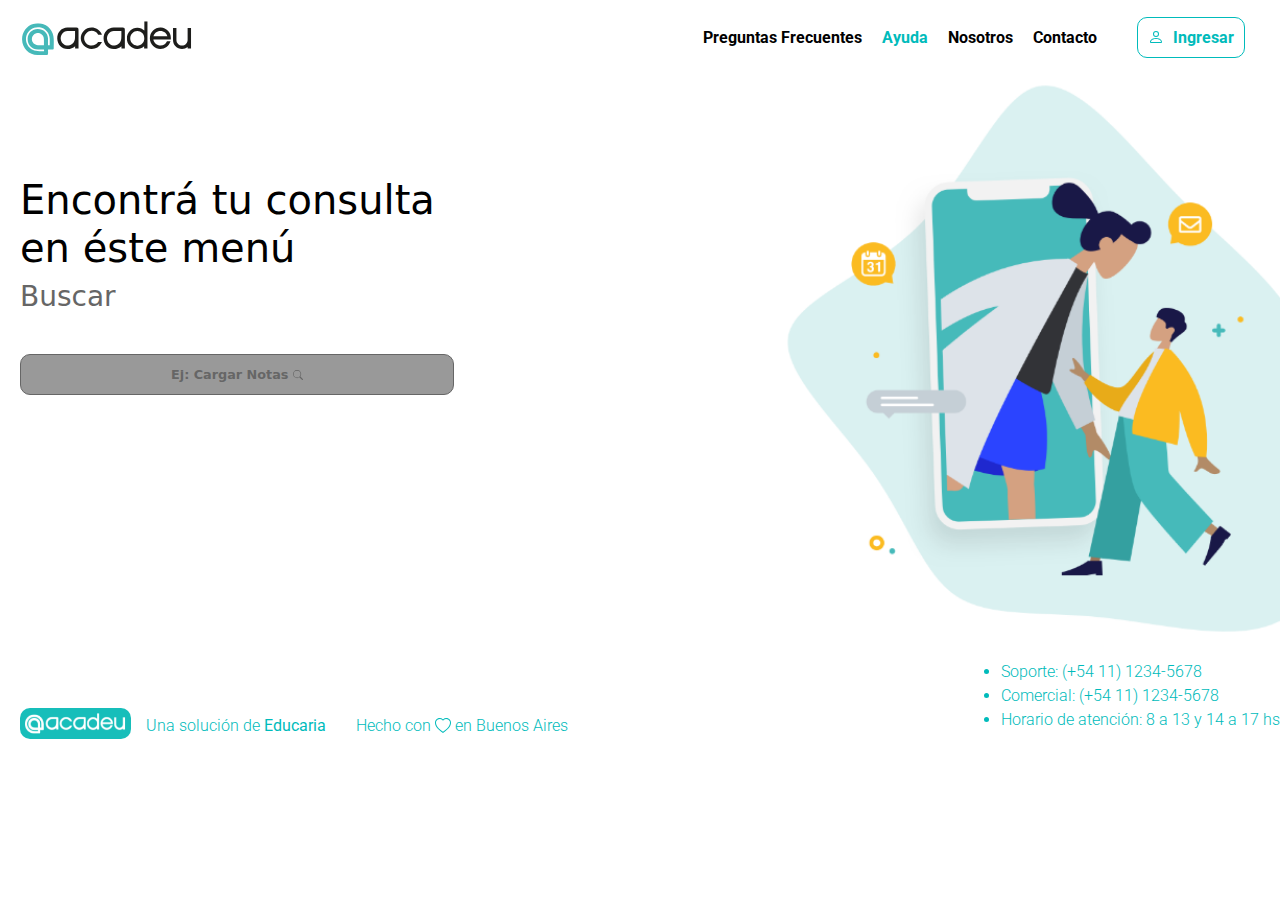
==== commit 15e32340: "description and keywords" ====
--- a/pages/ayuda.html
+++ b/pages/ayuda.html
@@ -3,6 +3,8 @@
         <head>
             <meta charset="UTF-8">
             <meta name="viewport" content="width=device-width, initial-scale=1.0">
+            <meta name="description" content="acadeu, estamos para ayudarte, ingresa al menu para ver todas las opciones">
+            <meta name="keywords" content="ayuda, menu, opciones, informacion">
             <link href="https://cdn.jsdelivr.net/npm/bootstrap@5.3.3/dist/css/bootstrap.min.css" rel="stylesheet" integrity="sha384-QWTKZyjpPEjISv5WaRU9OFeRpok6YctnYmDr5pNlyT2bRjXh0JMhjY6hW+ALEwIH" crossorigin="anonymous">
             <link rel="stylesheet" href="../css/styles.css">
             <title>Acadeu</title>
--- a/css/styles.css
+++ b/css/styles.css
@@ -53,22 +53,16 @@
 }
 
 /* ------ HOME ------ */
-html {
-  font-size: 62, 5%;
-}
-html body {
-  font-family: "Roboto", sans-serif;
-}
-html body nav {
+nav {
   display: flex;
   justify-content: space-between;
   align-items: center;
   background-color: #00bbbb;
 }
-html body nav:hover {
-  color: #B2D9D8;
-}
-html body nav .isologo-home {
+nav:hover {
+  color: #B2D9D8;
+}
+nav .isologo-home {
   margin-top: 15px;
   border-radius: 10px;
   margin-left: 15px;
@@ -76,7 +70,7 @@
   align-self: start;
   margin-top: auto;
 }
-html body nav ul {
+nav ul {
   list-style: none;
   display: flex;
   justify-content: center;
@@ -84,41 +78,42 @@
   margin: 5px;
   margin-left: auto;
 }
-html body nav li {
+nav li {
   List-style-type: none;
   font-family: "Roboto", sans-serif;
   font-weight: bold;
   font-style: normal;
   Font-size: 1rem;
 }
-html body nav ul li {
+nav ul li {
   padding: 10px;
 }
-html body nav ul li a {
+nav ul li a {
   text-decoration: none;
   color: #fff;
 }
-html body nav .nav-link {
+nav .nav-link {
   color: #fff;
 }
-html body nav .nav-link:hover {
-  color: #B2D9D8;
-}
-html body nav .button-ingresar {
+nav .nav-link:hover {
+  color: #B2D9D8;
+}
+nav .button-ingresar {
   border: 1px solid #fff;
   border-radius: 10px;
   padding: 10px;
   margin: 20px;
 }
-html body nav .button-ingresar:hover {
+nav .button-ingresar:hover {
   color: #fff;
   background-color: #B2D9D8;
 }
-html body nav .person {
+nav .button-ingresar .person {
   margin-right: 8px;
   margin-bottom: 4.5px;
 }
-html body .wave-content {
+
+.wave-content {
   background-image: url("../assets/background-wave.png");
   height: 510px;
   display: flex;
@@ -127,45 +122,46 @@
   justify-content: space-between;
   flex-wrap: wrap;
 }
-html body .wave-content .ilustracion-home {
+.wave-content .ilustracion-home {
   margin-top: 154px;
 }
-html body .wave-content h1 {
+.wave-content h1 {
   font-size: 3rem;
   Color: #fff;
   Font-family: "Roboto", sans-serif;
   Font-style: normal;
   Font-size: 3rem;
 }
-html body .wave-content .titulo-h1 {
+.wave-content .titulo-h1 {
   align-self: center;
   margin-top: 50px;
   margin-left: 30px;
 }
-html body .wave-content p {
+.wave-content p {
   font-family: "Roboto", sans-serif;
   font-weight: 300;
   font-style: normal;
   Font-size: 2rem;
   Color: #fff;
 }
-html body .wave-content .texto-2 {
+.wave-content .texto-2 {
   align-self: flex-end;
   margin-left: 30px;
 }
-html body .text-button-content {
+
+.text-button-content {
   display: flex;
   flex-direction: column;
   align-items: flex-start;
   justify-content: space-evenly;
 }
-html body .text-button-content .text-body {
+.text-button-content .text-body {
   color: #000000;
   font-size: 2rem;
   margin-top: 120px;
   margin-left: 20px;
 }
-html body .text-button-content .button-demo {
+.text-button-content .button-demo {
   background-color: #00bbbb;
   border: 1px solid #fff;
   border-radius: 10px;
@@ -176,7 +172,7 @@
   font-weight: bolder;
   font-size: 1rem;
 }
-html body .text-button-content .button-demo:hover {
+.text-button-content .button-demo:hover {
   color: #666;
   background-color: #B2D9D8;
 }
@@ -339,7 +335,7 @@
   background-color: #999999;
   border: 1px solid #666;
   border-radius: 10px;
-  padding: 10px;
+  padding: 10px 150px;
   color: #666;
   font-weight: bolder;
   font-size: 0.8rem;
@@ -392,7 +388,7 @@
   background-color: #999999;
   border: 1px solid #666;
   border-radius: 10px;
-  padding: 10px;
+  padding: 10px 150px;
   color: #666;
   font-weight: bolder;
   font-size: 0.8rem;
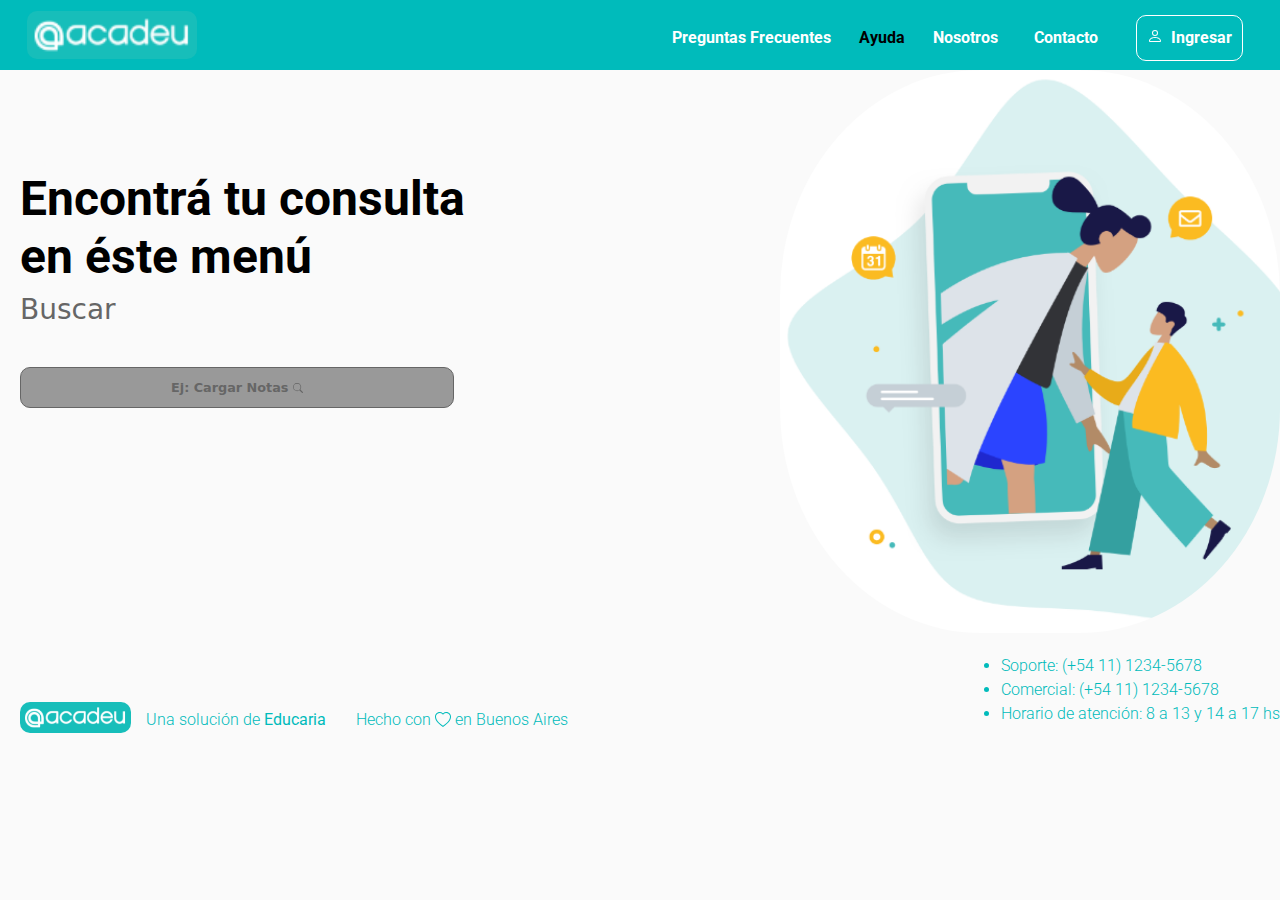
==== commit 530bbfa6: "cambio background y ajustes varios" ====
--- a/pages/ayuda.html
+++ b/pages/ayuda.html
@@ -10,34 +10,37 @@
             <title>Acadeu</title>
             <link rel="icon" type="image/png" href="../assets/favicon.png">
         </head>
-        <body>
+        <body class="body-ayuda">
         <header>
-            <nav class="navegable">
-                <div>
-                    <a href="../index.html">
-                        <img src="../assets/isologo-blanco.png" alt="isologo" class="isologo-blanco">
-                    </a>
+            <nav class="navbar navbar-expand-lg">
+                <div class="container-fluid">
+                  <a class="navbar-brand" href="../index.html"><img src="../assets/isologo-acadeu.png" alt= "isologo Acadeu" class="isologo-home"></a>
+                  <button class="navbar-toggler" type="button" data-bs-toggle="collapse" data-bs-target="#navbarNav" aria-controls="navbarNav" aria-expanded="false" aria-label="Toggle navigation">
+                    <span class="navbar-toggler-icon"></span>
+                  </button>
+                  <div class="collapse navbar-collapse" id="navbarNav">
+                    <ul class="navbar-nav">
+                       <li class="nav-item">
+                           <a class="nav-link" href= "./preguntas-frecuentes.html">Preguntas Frecuentes</a>
+                       </li>
+                       <li class="nav-item">
+                           <a class="nav-ayuda" href="./ayuda.html">Ayuda</a>
+                       </li>
+                       <li class="nav-item">
+                           <a class="nav-link" href="./nosotros.html">Nosotros</a>
+                       </li>
+                       <li class="nav-item">
+                           <a class="nav-link" href="./contacto.html">Contacto</a>
+                       </li>
+                       <li class="button-ingresar">
+                           <a href="#"><svg xmlns="http://www.w3.org/2000/svg" width="16" height="16" fill="currentColor" class="person" viewBox="0 0 16 16">
+                            <path d="M8 8a3 3 0 1 0 0-6 3 3 0 0 0 0 6m2-3a2 2 0 1 1-4 0 2 2 0 0 1 4 0m4 8c0 1-1 1-1 1H3s-1 0-1-1 1-4 6-4 6 3 6 4m-1-.004c-.001-.246-.154-.986-.832-1.664C11.516 10.68 10.289 10 8 10s-3.516.68-4.168 1.332c-.678.678-.83 1.418-.832 1.664z"/>
+                        </svg>Ingresar</a>
+                        </li>
+                    </ul>
+                  </div>
                 </div>
-                <ul>
-                    <li>
-                        <a class="nav-ayuda" href= "./preguntas-frecuentes.html">Preguntas Frecuentes</a>
-                    </li>
-                    <li>
-                        <a class="nav-ayuda-1" href="./ayuda.html">Ayuda</a>
-                    </li>
-                    <li>
-                        <a class="nav-ayuda" href="./nosotros.html">Nosotros</a>
-                    </li>
-                    <li>
-                        <a class="nav-ayuda" href="./contacto.html">Contacto</a>
-                    </li>
-                    <li>
-                        <a class="ingresar-cont" href="#"><svg xmlns="http://www.w3.org/2000/svg" width="16" height="16" fill="currentColor" class="person-1" viewBox="0 0 16 16">
-                            <path d="M8 8a3 3 0 1 0 0-6 3 3 0 0 0 0 6m2-3a2 2 0 1 1-4 0 2 2 0 0 1 4 0m4 8c0 1-1 1-1 1H3s-1 0-1-1 1-4 6-4 6 3 6 4m-1-.004c-.001-.246-.154-.986-.832-1.664C11.516 10.68 10.289 10 8 10s-3.516.68-4.168 1.332c-.678.678-.83 1.418-.832 1.664z"/>
-                        </svg> Ingresar</a>
-                    </li>
-                </ul>
-            </nav>
+              </nav>
         </header>
         <main class="main-ayuda">
             <section>
--- a/css/styles.css
+++ b/css/styles.css
@@ -26,17 +26,44 @@
   flex-direction: row;
   align-items: center;
   justify-content: space-evenly;
+  flex-wrap: nowrap;
+}
+@media screen and (min-width: 320px) and (max-width: 767px) {
+  footer .footer-secondary {
+    height: 0;
+  }
+}
+@media screen and (min-width: 768px) and (max-width: 1023px) {
+  footer .footer-secondary {
+    height: 0;
+  }
 }
 footer .footer-secondary .isologo-footer {
   border-radius: 10px;
   margin-top: 40px;
   margin-left: 20px;
 }
+@media screen and (min-width: 320px) and (max-width: 767px) {
+  footer .footer-secondary .isologo-footer {
+    padding: 1px;
+  }
+}
 footer .footer-secondary .text-footer {
   color: #00bbbb;
   font-size: medium;
   margin-top: 60px;
   padding: 15px;
+  text-align: center;
+}
+@media screen and (min-width: 320px) and (max-width: 767px) {
+  footer .footer-secondary .text-footer {
+    font-size: 0.5rem;
+  }
+}
+@media screen and (min-width: 768px) and (max-width: 1023px) {
+  footer .footer-secondary .text-footer {
+    font-size: 0.8rem;
+  }
 }
 footer .footer-secondary .li-content {
   display: flex;
@@ -51,13 +78,51 @@
   text-align: center;
   margin: 3px 20px;
 }
-
-/* ------ HOME ------ */
+@media screen and (min-width: 320px) and (max-width: 767px) {
+  footer .footer-secondary .li-1 {
+    font-size: 0.5rem;
+  }
+}
+@media screen and (min-width: 768px) and (max-width: 1023px) {
+  footer .footer-secondary .li-1 {
+    font-size: 0.9rem;
+  }
+}
+
+.navegable .ingresar-cont, nav .button-ingresar {
+  border-radius: 10px;
+  padding: 10px;
+  margin: 20px;
+  border: 1px solid #fff;
+  color: #fff;
+}
+.navegable .ingresar-cont .person, nav .button-ingresar .person {
+  margin-right: 8px;
+  margin-bottom: 4.5px;
+}
+.navegable .ingresar-cont:hover, nav .button-ingresar:hover {
+  background-color: #B2D9D8;
+}
+
+/* ------ SECTION HOME ------ */
+.body-content {
+  background-color: #fafafa;
+}
+@media screen and (min-width: 320px) and (max-width: 767px) {
+  .body-content {
+    display: block;
+    flex-direction: column;
+    height: auto;
+    margin: auto;
+  }
+}
+
 nav {
   display: flex;
   justify-content: space-between;
   align-items: center;
   background-color: #00bbbb;
+  height: 70px;
 }
 nav:hover {
   color: #B2D9D8;
@@ -70,6 +135,18 @@
   align-self: start;
   margin-top: auto;
 }
+@media screen and (min-width: 320px) and (max-width: 767px) {
+  nav .isologo-home {
+    width: 70px;
+    margin-left: 10px;
+  }
+}
+@media screen and (min-width: 768px) and (max-width: 1023px) {
+  nav .isologo-home {
+    width: 100px;
+    margin-left: 10px;
+  }
+}
 nav ul {
   list-style: none;
   display: flex;
@@ -98,19 +175,15 @@
 nav .nav-link:hover {
   color: #B2D9D8;
 }
-nav .button-ingresar {
-  border: 1px solid #fff;
-  border-radius: 10px;
-  padding: 10px;
-  margin: 20px;
-}
-nav .button-ingresar:hover {
-  color: #fff;
-  background-color: #B2D9D8;
-}
-nav .button-ingresar .person {
-  margin-right: 8px;
-  margin-bottom: 4.5px;
+@media screen and (min-width: 320px) and (max-width: 767px) {
+  nav {
+    display: none;
+  }
+}
+@media screen and (min-width: 768px) and (max-width: 1023px) {
+  nav {
+    display: none;
+  }
 }
 
 .wave-content {
@@ -122,20 +195,59 @@
   justify-content: space-between;
   flex-wrap: wrap;
 }
+@media screen and (min-width: 320px) and (max-width: 767px) {
+  .wave-content {
+    height: 300px;
+  }
+}
 .wave-content .ilustracion-home {
+  border-radius: 40%;
   margin-top: 154px;
+}
+@media screen and (min-width: 320px) and (max-width: 767px) {
+  .wave-content .ilustracion-home {
+    display: none;
+  }
+}
+@media screen and (min-width: 768px) and (max-width: 1023px) {
+  .wave-content .ilustracion-home {
+    width: 300px;
+    margin-top: 220px;
+  }
+}
+@media screen and (min-width: 320px) and (max-width: 767px) {
+  .wave-content text-body {
+    font-size: 0.7rem;
+  }
 }
 .wave-content h1 {
   font-size: 3rem;
   Color: #fff;
   Font-family: "Roboto", sans-serif;
   Font-style: normal;
-  Font-size: 3rem;
+  font-weight: bolder;
+}
+@media screen and (min-width: 320px) and (max-width: 767px) {
+  .wave-content h1 {
+    font-size: 1rem;
+    padding-left: 10px;
+  }
+}
+@media screen and (min-width: 768px) and (max-width: 1023px) {
+  .wave-content h1 {
+    text-align: center;
+    font-size: 1.8rem;
+  }
 }
 .wave-content .titulo-h1 {
   align-self: center;
   margin-top: 50px;
   margin-left: 30px;
+}
+@media screen and (min-width: 320px) and (max-width: 767px) {
+  .wave-content .titulo-h1 {
+    margin-left: 20px;
+  }
 }
 .wave-content p {
   font-family: "Roboto", sans-serif;
@@ -144,22 +256,52 @@
   Font-size: 2rem;
   Color: #fff;
 }
+@media screen and (min-width: 320px) and (max-width: 767px) {
+  .wave-content p {
+    font-size: 0.7rem;
+  }
+}
+@media screen and (min-width: 768px) and (max-width: 1023px) {
+  .wave-content p {
+    font-size: 0.9rem;
+  }
+}
 .wave-content .texto-2 {
   align-self: flex-end;
   margin-left: 30px;
 }
+@media screen and (min-width: 320px) and (max-width: 767px) {
+  .wave-content .texto-2 {
+    padding-left: 0;
+    margin-left: 25px;
+  }
+}
+@media screen and (min-width: 768px) and (max-width: 1023px) {
+  .wave-content .texto-2 {
+    font-size: 1.5rem;
+    text-align: center;
+  }
+}
 
 .text-button-content {
   display: flex;
   flex-direction: column;
   align-items: flex-start;
   justify-content: space-evenly;
+  flex-wrap: wrap;
 }
 .text-button-content .text-body {
   color: #000000;
   font-size: 2rem;
   margin-top: 120px;
   margin-left: 20px;
+}
+@media screen and (min-width: 320px) and (max-width: 767px) {
+  .text-button-content .text-body {
+    font-size: 0.5rem;
+    padding-left: 3px;
+    text-align: justify;
+  }
 }
 .text-button-content .button-demo {
   background-color: #00bbbb;
@@ -172,14 +314,46 @@
   font-weight: bolder;
   font-size: 1rem;
 }
+@media screen and (min-width: 320px) and (max-width: 767px) {
+  .text-button-content .button-demo {
+    padding: 3px;
+    font-size: 0.5rem;
+  }
+}
 .text-button-content .button-demo:hover {
   color: #666;
   background-color: #B2D9D8;
 }
 
-/* ------ PREGUNTAS FRECUENTES ------ */
+@media screen and (min-width: 320px) and (max-width: 767px) {
+  .isologo-footer {
+    width: 60px;
+  }
+}
+
+@media screen and (min-width: 320px) and (max-width: 767px) {
+  .text-footer {
+    font-size: 0.5rem;
+  }
+}
+
+/* ------ SECTION PREGUNTAS FRECUENTES ------ */
+.body-faq {
+  background-color: #fafafa;
+}
+
 .nav-faq {
   color: #00bbbb;
+}
+@media screen and (min-width: 320px) and (max-width: 767px) {
+  .nav-faq {
+    display: none;
+  }
+}
+@media screen and (min-width: 768px) and (max-width: 1023px) {
+  .nav-faq {
+    display: none;
+  }
 }
 
 .nav-faq-1 {
@@ -187,6 +361,20 @@
 }
 .nav-faq-1:hover {
   color: #B2D9D8;
+}
+@media screen and (min-width: 320px) and (max-width: 767px) {
+  .nav-faq-1 {
+    display: none;
+  }
+}
+@media screen and (min-width: 768px) and (max-width: 1023px) {
+  .nav-faq-1 {
+    display: none;
+  }
+}
+
+.nav-link-faq {
+  color: #00bbbb;
 }
 
 .main-faq {
@@ -196,15 +384,39 @@
   justify-content: space-between;
 }
 .main-faq .h1-faq {
+  font-size: 3rem;
+  font-family: "roboto", sans-serif;
+  font-style: normal;
+  font-weight: bolder;
   color: #000000;
   margin-top: 100px;
   margin-left: 20px;
+}
+@media screen and (min-width: 320px) and (max-width: 767px) {
+  .main-faq .h1-faq {
+    font-size: 1rem;
+  }
+}
+@media screen and (min-width: 768px) and (max-width: 1023px) {
+  .main-faq .h1-faq {
+    font-size: 1.5rem;
+  }
 }
 .main-faq .h2-faq {
   color: #00bbbb;
   font-size: 2rem;
   margin-top: 30px;
   margin-left: 20px;
+}
+@media screen and (min-width: 320px) and (max-width: 767px) {
+  .main-faq .h2-faq {
+    font-size: 0.8rem;
+  }
+}
+@media screen and (min-width: 768px) and (max-width: 1023px) {
+  .main-faq .h2-faq {
+    font-size: 1.3rem;
+  }
 }
 .main-faq .ol-content {
   margin-top: 80px;
@@ -228,6 +440,16 @@
   font-size: 1.5rem;
   font-weight: normal;
 }
+@media screen and (min-width: 320px) and (max-width: 767px) {
+  .main-faq .ol-content .a-2 {
+    font-size: 0.9rem;
+  }
+}
+@media screen and (min-width: 768px) and (max-width: 1023px) {
+  .main-faq .ol-content .a-2 {
+    font-size: 0.8rem;
+  }
+}
 .main-faq .ol-content .plus-circle {
   color: #00bbbb;
 }
@@ -239,21 +461,69 @@
   flex-direction: row;
   justify-content: end;
 }
+@media screen and (min-width: 320px) and (max-width: 767px) {
+  .main-faq .ilustracion-content {
+    flex-direction: column;
+  }
+}
+@media screen and (min-width: 768px) and (max-width: 1023px) {
+  .main-faq .ilustracion-content {
+    flex-wrap: wrap;
+    flex-direction: column;
+  }
+}
 .main-faq .ilustracion-content .ilustracion-faq {
+  border-radius: 40%;
   height: 600px;
   margin-top: 50px;
 }
-
-/* ------ NOSOTROS ------ */
+@media screen and (min-width: 320px) and (max-width: 767px) {
+  .main-faq .ilustracion-content {
+    height: 100px;
+    width: 200px;
+    margin: 60px;
+  }
+}
+@media screen and (min-width: 768px) and (max-width: 1023px) {
+  .main-faq .ilustracion-content {
+    width: 150px;
+  }
+}
+
+/* ------ SECTION NOSOTROS ------ */
+.body-nosotros {
+  background-color: #fafafa;
+}
+
 .nav-nosotros {
   color: #000000;
 }
 .nav-nosotros:hover {
   color: #B2D9D8;
 }
+@media screen and (min-width: 320px) and (max-width: 767px) {
+  .nav-nosotros {
+    display: none;
+  }
+}
+@media screen and (min-width: 768px) and (max-width: 1023px) {
+  .nav-nosotros {
+    display: none;
+  }
+}
 
 .nav-nosotros-1 {
   color: #00bbbb;
+}
+@media screen and (min-width: 320px) and (max-width: 767px) {
+  .nav-nosotros-1 {
+    display: none;
+  }
+}
+@media screen and (min-width: 768px) and (max-width: 1023px) {
+  .nav-nosotros-1 {
+    display: none;
+  }
 }
 
 .main-nosotros {
@@ -263,15 +533,59 @@
   flex-wrap: wrap;
 }
 .main-nosotros .h1-nosotros {
+  font-size: 3rem;
+  font-family: "roboto", sans-serif;
+  font-style: normal;
+  font-weight: bolder;
   color: #000000;
   margin-top: 100px;
   margin-left: 20px;
 }
+@media screen and (min-width: 320px) and (max-width: 767px) {
+  .main-nosotros .h1-nosotros {
+    font-size: 1rem;
+  }
+}
+@media screen and (min-width: 768px) and (max-width: 1023px) {
+  .main-nosotros .h1-nosotros {
+    font-size: 1.5rem;
+    margin-left: 60px;
+  }
+}
 .main-nosotros .h2-color {
   color: #00bbbb;
   margin-left: 20px;
   padding-top: 30px;
 }
+@media screen and (min-width: 320px) and (max-width: 767px) {
+  .main-nosotros .h2-color {
+    font-size: 0.8rem;
+  }
+}
+@media screen and (min-width: 768px) and (max-width: 1023px) {
+  .main-nosotros .h2-color {
+    font-size: 1.3rem;
+    margin-bottom: 20px;
+    margin-left: 60px;
+  }
+}
+
+.ilustracion-nosotros {
+  width: 500px;
+  margin-top: 40px;
+  border-radius: 40%;
+}
+@media screen and (min-width: 320px) and (max-width: 767px) {
+  .ilustracion-nosotros {
+    width: 250px;
+    margin-left: 60px;
+  }
+}
+@media screen and (min-width: 768px) and (max-width: 1023px) {
+  .ilustracion-nosotros {
+    width: 300px;
+  }
+}
 
 .p-nosotros {
   color: #000000;
@@ -279,39 +593,85 @@
   margin-left: 20px;
   margin-bottom: 50px;
 }
-
-/* ------ CONTACTO ------ */
+@media screen and (min-width: 320px) and (max-width: 767px) {
+  .p-nosotros {
+    font-size: 1rem;
+    margin: 50px 60px;
+  }
+}
+@media screen and (min-width: 768px) and (max-width: 1023px) {
+  .p-nosotros {
+    font-size: 1rem;
+    margin-left: 60px;
+  }
+}
+
+/* ------ SECTION CONTACTO ------ */
+.body-contacto {
+  background-color: #fafafa;
+}
+
 .navegable {
   display: flex;
   justify-content: space-between;
   align-items: center;
   background: none;
 }
-.navegable .isologo-blanco {
+.navegable .isologo-home {
   margin: 20px;
 }
-.navegable .nav-contacto {
-  color: #000000;
-}
-.navegable .nav-contacto:hover {
+@media screen and (min-width: 320px) and (max-width: 767px) {
+  .navegable .isologo-home {
+    width: 150px;
+  }
+}
+@media screen and (min-width: 768px) and (max-width: 1023px) {
+  .navegable .isologo-home {
+    width: 200px;
+  }
+}
+.navegable .link-contacto {
+  color: #000000;
+}
+.navegable .link-contacto:hover {
   color: #B2D9D8;
 }
+@media screen and (min-width: 320px) and (max-width: 767px) {
+  .navegable .link-contacto {
+    display: none;
+  }
+}
+@media screen and (min-width: 768px) and (max-width: 1023px) {
+  .navegable .link-contacto {
+    display: none;
+  }
+}
 .navegable .nav-contacto-1 {
   color: #00bbbb;
+}
+@media screen and (min-width: 320px) and (max-width: 767px) {
+  .navegable .nav-contacto-1 {
+    display: none;
+  }
+}
+@media screen and (min-width: 768px) and (max-width: 1023px) {
+  .navegable .nav-contacto-1 {
+    display: none;
+  }
 }
 .navegable .ingresar-cont {
   border: 1px solid #00bbbb;
-  border-radius: 10px;
-  padding: 10px;
-  margin: 20px;
-  color: #00bbbb;
-}
-.navegable .ingresar-cont:hover {
-  background-color: #B2D9D8;
-}
-.navegable .person-1 {
-  margin-bottom: 4.5px;
-  margin-right: 5px;
+  color: #00bbbb;
+}
+@media screen and (min-width: 320px) and (max-width: 767px) {
+  .navegable .ingresar-cont {
+    display: none;
+  }
+}
+@media screen and (min-width: 768px) and (max-width: 1023px) {
+  .navegable .ingresar-cont {
+    display: none;
+  }
 }
 
 .main-content {
@@ -321,15 +681,40 @@
   justify-content: space-between;
 }
 .main-content .titulo-cont {
+  font-size: 3rem;
+  font-family: "roboto", sans-serif;
+  font-style: normal;
+  font-weight: bolder;
   color: #000000;
   margin-top: 100px;
   margin-left: 20px;
+}
+@media screen and (min-width: 320px) and (max-width: 767px) {
+  .main-content .titulo-cont {
+    font-size: 1.5rem;
+  }
+}
+@media screen and (min-width: 768px) and (max-width: 1023px) {
+  .main-content .titulo-cont {
+    font-size: 1.5rem;
+    margin-left: 60px;
+  }
 }
 .main-content .motivo {
   font-size: 2rem;
   color: #666;
   padding: 20px;
   margin-top: 100px;
+}
+@media screen and (min-width: 320px) and (max-width: 767px) {
+  .main-content .motivo {
+    font-size: 1rem;
+  }
+}
+@media screen and (min-width: 768px) and (max-width: 1023px) {
+  .main-content .motivo {
+    font-size: 1.3rem;
+  }
 }
 .main-content .button-opcion {
   background-color: #999999;
@@ -345,20 +730,62 @@
 .main-content .button-opcion:hover {
   color: #bbbbbb;
 }
+@media screen and (min-width: 320px) and (max-width: 767px) {
+  .main-content .button-opcion {
+    padding: 5px 50px;
+  }
+}
 .main-content .ilustracion-contacto {
-  height: 600px;
-}
-
-/* ------ AYUDA ------ */
+  height: 450px;
+  border-radius: 40%;
+}
+@media screen and (min-width: 320px) and (max-width: 767px) {
+  .main-content .ilustracion-contacto {
+    height: 250px;
+    margin-left: 70px;
+    margin-bottom: 40px;
+  }
+}
+@media screen and (min-width: 768px) and (max-width: 1023px) {
+  .main-content .ilustracion-contacto {
+    height: 300px;
+  }
+}
+
+/* ------ SECTION AYUDA ------ */
+.body-ayuda {
+  background-color: #fafafa;
+}
+
 .nav-ayuda {
   color: #000000;
 }
 .nav-ayuda:hover {
   color: #B2D9D8;
 }
+@media screen and (min-width: 320px) and (max-width: 767px) {
+  .nav-ayuda {
+    display: none;
+  }
+}
+@media screen and (min-width: 768px) and (max-width: 1023px) {
+  .nav-ayuda {
+    display: none;
+  }
+}
 
 .nav-ayuda-1 {
   color: #00bbbb;
+}
+@media screen and (min-width: 320px) and (max-width: 767px) {
+  .nav-ayuda-1 {
+    display: none;
+  }
+}
+@media screen and (min-width: 768px) and (max-width: 1023px) {
+  .nav-ayuda-1 {
+    display: none;
+  }
 }
 
 .main-ayuda {
@@ -368,21 +795,59 @@
   justify-content: space-between;
 }
 .main-ayuda .h1-ayuda {
+  font-size: 3rem;
+  font-family: "roboto", sans-serif;
+  font-style: normal;
+  font-weight: bolder;
   color: #000000;
   margin-top: 100px;
   margin-left: 20px;
+}
+@media screen and (min-width: 320px) and (max-width: 767px) {
+  .main-ayuda .h1-ayuda {
+    font-size: 1.5rem;
+  }
+}
+@media screen and (min-width: 768px) and (max-width: 1023px) {
+  .main-ayuda .h1-ayuda {
+    font-size: 2rem;
+    margin-left: 60px;
+  }
 }
 .main-ayuda .h3-buscar {
   color: #666;
   margin-bottom: 40px;
   margin-left: 20px;
 }
+@media screen and (min-width: 320px) and (max-width: 767px) {
+  .main-ayuda .h3-buscar {
+    font-size: 1rem;
+  }
+}
+@media screen and (min-width: 768px) and (max-width: 1023px) {
+  .main-ayuda .h3-buscar {
+    font-size: 1.3rem;
+    margin-left: 60px;
+    margin-top: 50px;
+  }
+}
 .main-ayuda .lupa {
   width: 10px;
   height: 10px;
 }
 .main-ayuda .ilustracion-ayuda {
   width: 500px;
+  border-radius: 40%;
+}
+@media screen and (min-width: 320px) and (max-width: 767px) {
+  .main-ayuda .ilustracion-ayuda {
+    width: 250px;
+  }
+}
+@media screen and (min-width: 768px) and (max-width: 1023px) {
+  .main-ayuda .ilustracion-ayuda {
+    width: 300px;
+  }
 }
 .main-ayuda .button-opcion-ayuda {
   background-color: #999999;
@@ -397,4 +862,14 @@
 }
 .main-ayuda .button-opcion-ayuda:hover {
   color: #bbbbbb;
+}
+@media screen and (min-width: 320px) and (max-width: 767px) {
+  .main-ayuda .button-opcion-ayuda {
+    padding: 5px 50px;
+  }
+}
+@media screen and (min-width: 768px) and (max-width: 1023px) {
+  .main-ayuda .button-opcion-ayuda {
+    padding: 5px 70px;
+  }
 }/*# sourceMappingURL=styles.css.map */